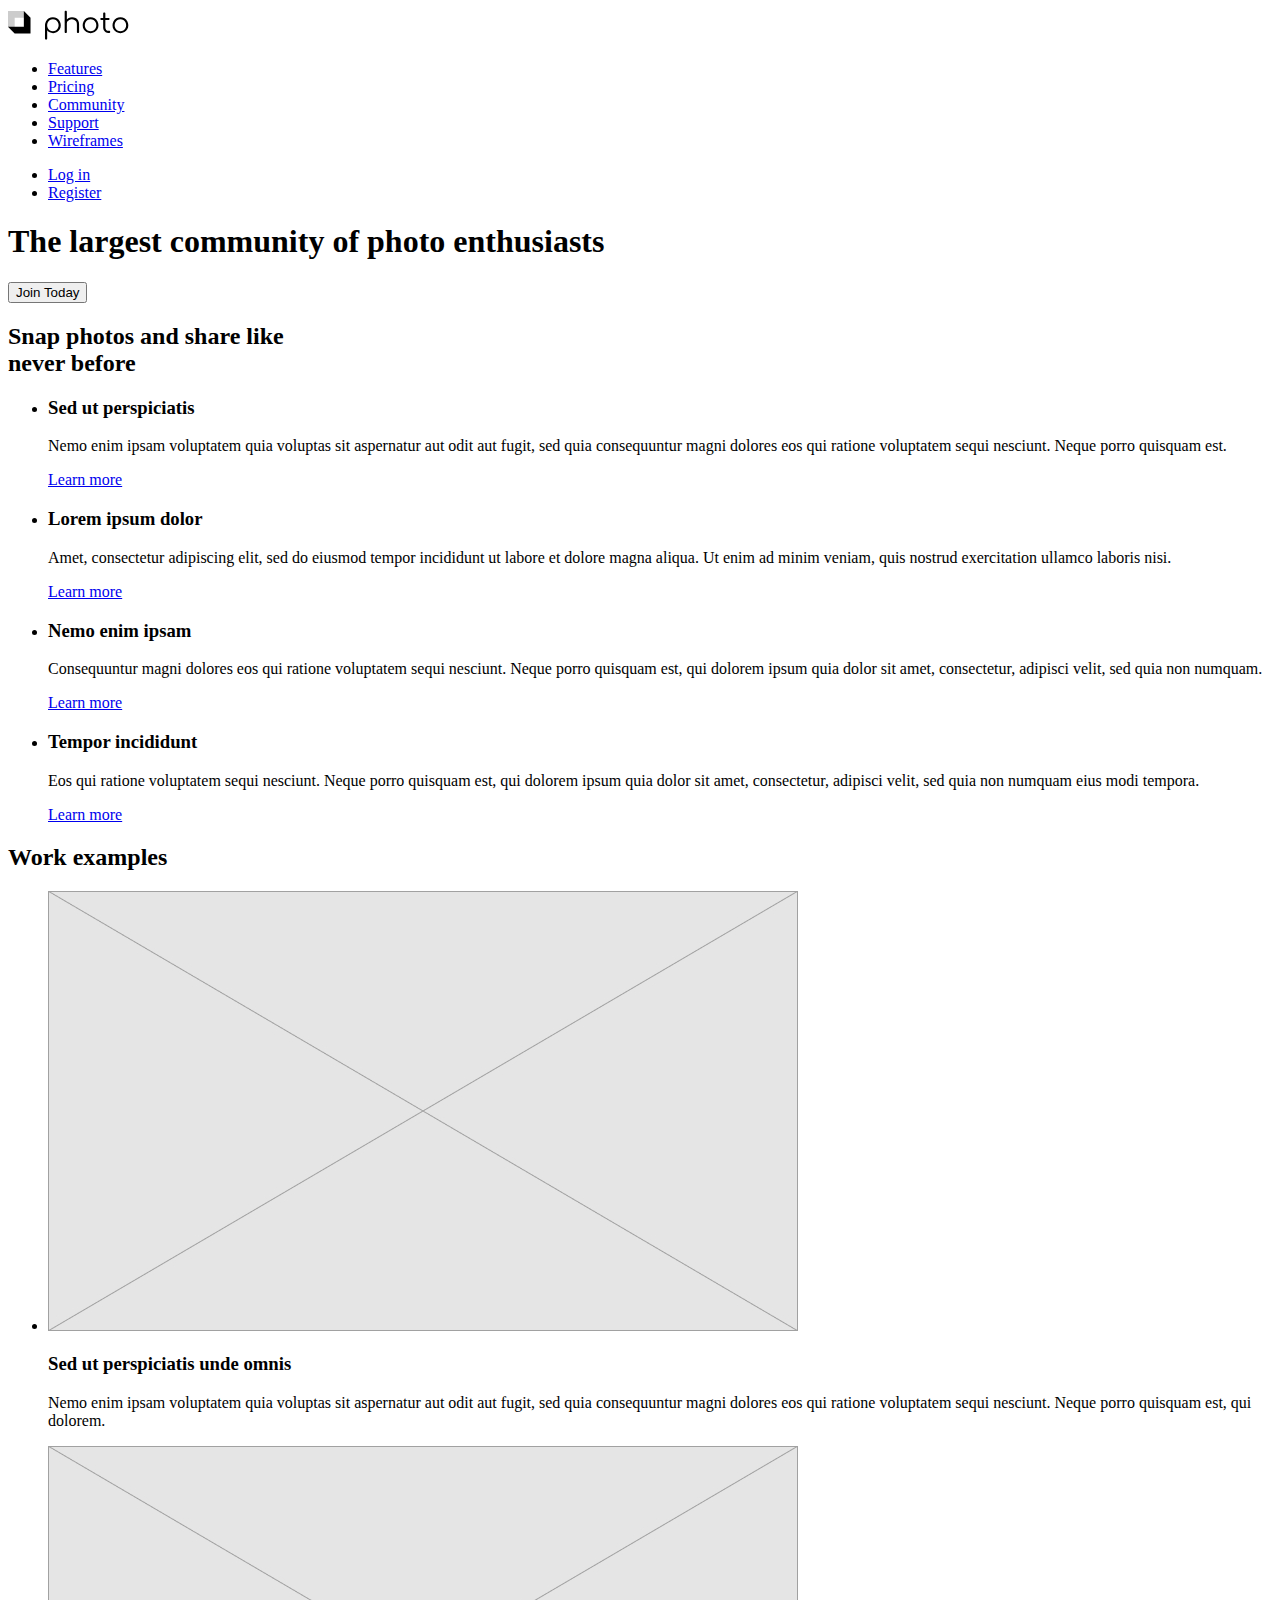
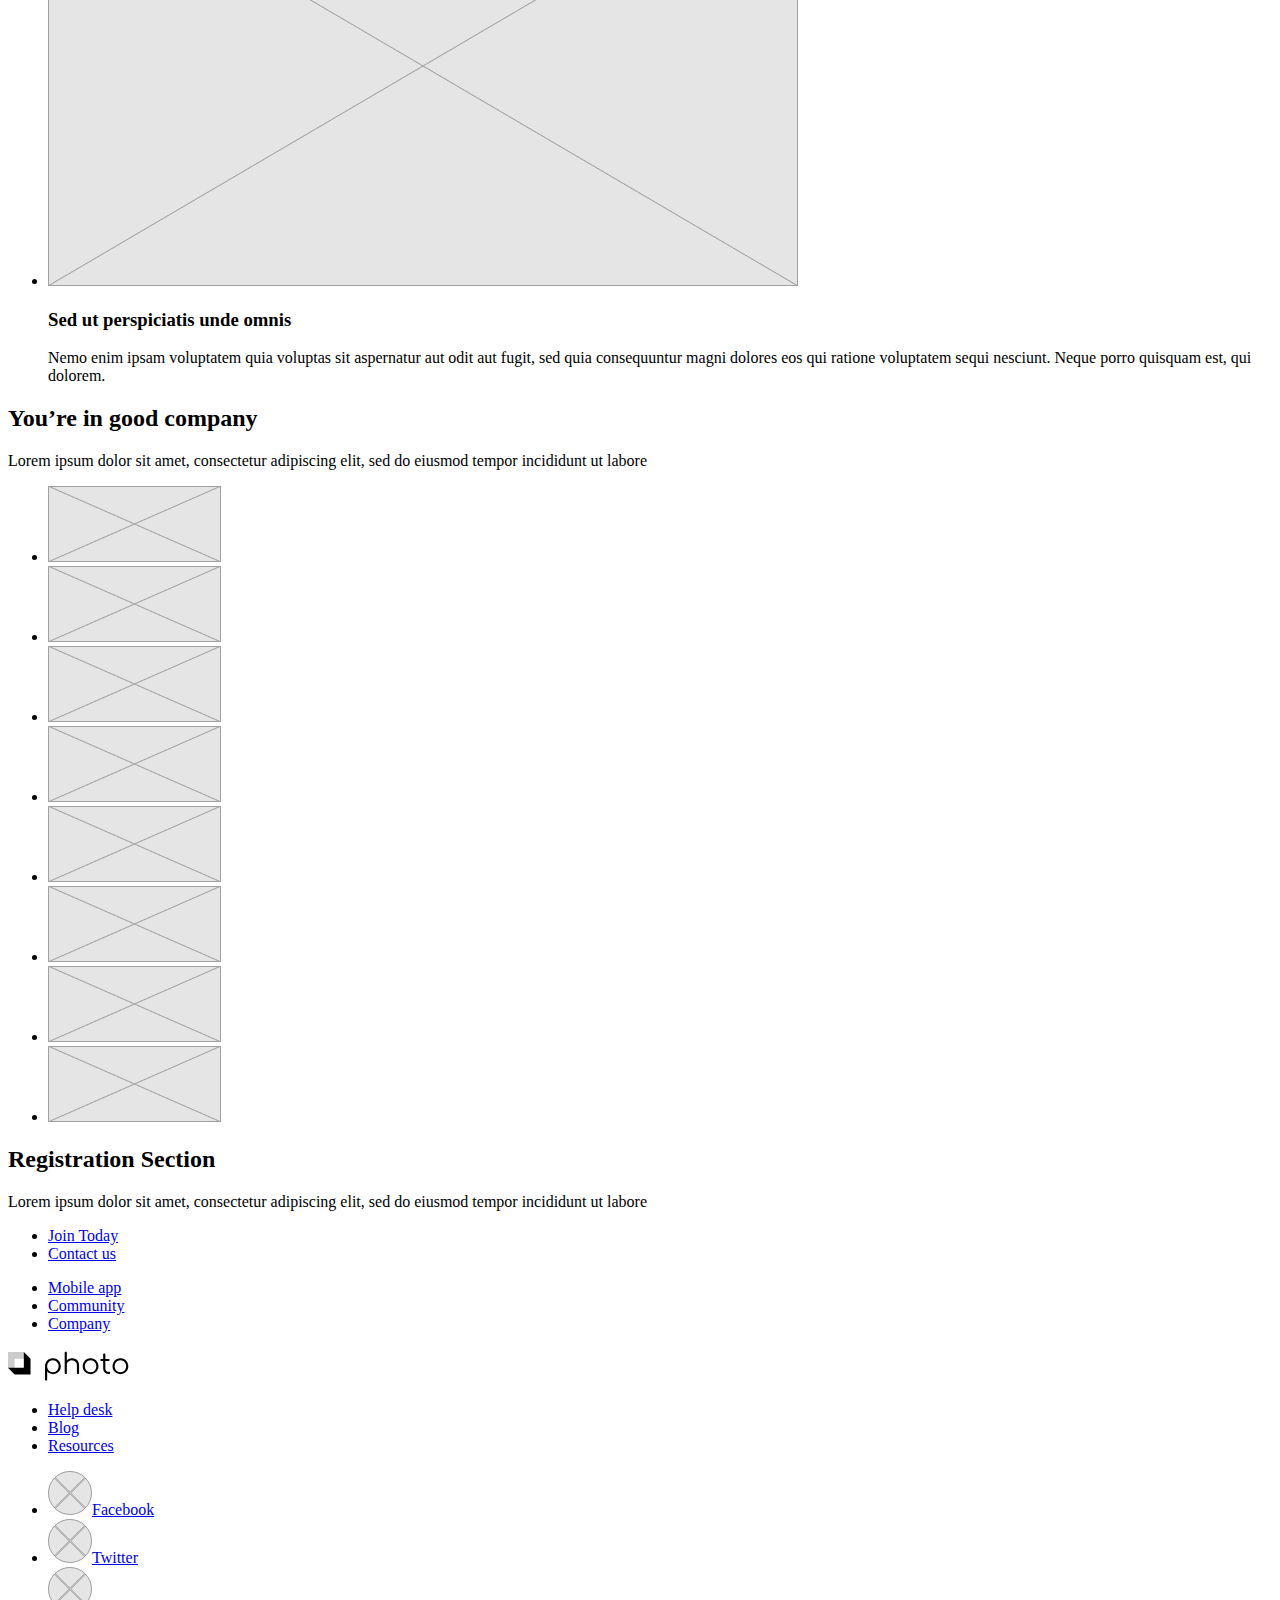
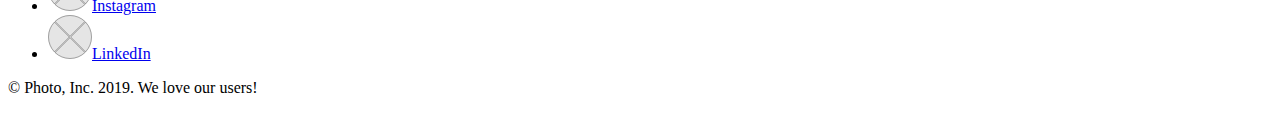
==== index.html @ e6aa23af "закончил первый модуль уроки репета" ====
<!DOCTYPE html>
<html lang="en">
  <head>
    <meta charset="UTF-8" />
    <meta http-equiv="X-UA-Compatible" content="IE=edge" />
    <meta name="viewport" content="width=device-width, initial-scale=1.0" />
    <title>Lesson</title>
  </head>

  <body>
    <!-- Section Site header -->
    <header>
      <nav>
        <a href="./index.html"
          ><img src="./img/logo-photo.svg" alt="Company logo Photo"
        /></a>
        <ul>
          <li><a href="#">Features</a></li>
          <li><a href="#">Pricing</a></li>
          <li><a href="#">Community</a></li>
          <li><a href="./support.html">Support</a></li>
          <li><a href="./wireframes.html">Wireframes</a></li>
        </ul>
        <ul>
          <li><a href="#">Log in</a></li>
          <li><a href="#">Register</a></li>
        </ul>
      </nav>
    </header>
    <main>
      <!-- Section Banner -->
      <section>
        <h1>The largest community of photo enthusiasts</h1>
        <button>Join Today</button>
      </section>
      <!-- Section Benefits -->
      <section>
        <h2>
          Snap photos and share like <br />
          never before
        </h2>
        <ul>
          <li>
            <h3>Sed ut perspiciatis</h3>
            <p>
              Nemo enim ipsam voluptatem quia voluptas sit aspernatur aut odit
              aut fugit, sed quia consequuntur magni dolores eos qui ratione
              voluptatem sequi nesciunt. Neque porro quisquam est.
            </p>
            <a href="#">Learn more</a>
          </li>
          <li>
            <h3>Lorem ipsum dolor</h3>
            <p>
              Amet, consectetur adipiscing elit, sed do eiusmod tempor
              incididunt ut labore et dolore magna aliqua. Ut enim ad minim
              veniam, quis nostrud exercitation ullamco laboris nisi.
            </p>
            <a href="#">Learn more</a>
          </li>
          <li>
            <h3>Nemo enim ipsam</h3>
            <p>
              Consequuntur magni dolores eos qui ratione voluptatem sequi
              nesciunt. Neque porro quisquam est, qui dolorem ipsum quia dolor
              sit amet, consectetur, adipisci velit, sed quia non numquam.
            </p>
            <a href="#">Learn more</a>
          </li>
          <li>
            <h3>Tempor incididunt</h3>
            <p>
              Eos qui ratione voluptatem sequi nesciunt. Neque porro quisquam
              est, qui dolorem ipsum quia dolor sit amet, consectetur, adipisci
              velit, sed quia non numquam eius modi tempora.
            </p>
            <a href="#">Learn more</a>
          </li>
        </ul>
      </section>
      <!-- Section Work examples -->
      <section>
        <h2>Work examples</h2>
        <ul>
          <li>
            <img
              src="./img/envelope.jpg"
              alt="envelope"
              width="750"
              height="440"
            />
            <h3>Sed ut perspiciatis unde omnis</h3>
            <p>
              Nemo enim ipsam voluptatem quia voluptas sit aspernatur aut odit
              aut fugit, sed quia consequuntur magni dolores eos qui ratione
              voluptatem sequi nesciunt. Neque porro quisquam est, qui dolorem.
            </p>
          </li>
          <li>
            <img
              src="./img/envelope.jpg"
              alt="envelope"
              width="750"
              height="440"
            />
            <h3>Sed ut perspiciatis unde omnis</h3>
            <p>
              Nemo enim ipsam voluptatem quia voluptas sit aspernatur aut odit
              aut fugit, sed quia consequuntur magni dolores eos qui ratione
              voluptatem sequi nesciunt. Neque porro quisquam est, qui dolorem.
            </p>
          </li>
        </ul>
      </section>
      <!-- Section Reviews -->
      <section>
        <h2>You&#8217;re in good company</h2>
        <p>
          Lorem ipsum dolor sit amet, consectetur adipiscing elit, sed do
          eiusmod tempor incididunt ut labore
        </p>
        <ul>
          <li>
            <a href="#"
              ><img
                src="./img/rectangle.jpg"
                alt="First company logo"
                width="173"
                height="76"
            /></a>
          </li>
          <li>
            <a href="#"
              ><img
                src="./img/rectangle.jpg"
                alt="Second company logo"
                width="173"
                height="76"
            /></a>
          </li>
          <li>
            <a href="#"
              ><img
                src="./img/rectangle.jpg"
                alt="Third company logo"
                width="173"
                height="76"
            /></a>
          </li>
          <li>
            <a href="#"
              ><img
                src="./img/rectangle.jpg"
                alt="Fourth company logo"
                width="173"
                height="76"
            /></a>
          </li>
          <li>
            <a href="#"
              ><img
                src="./img/rectangle.jpg"
                alt="Fifth company logo"
                width="173"
                height="76"
            /></a>
          </li>
          <li>
            <a href="#"
              ><img
                src="./img/rectangle.jpg"
                alt="Logo of the sixth company"
                width="173"
                height="76"
            /></a>
          </li>
          <li>
            <a href="#"
              ><img
                src="./img/rectangle.jpg"
                alt="Logo of the seventh company"
                width="173"
                height="76"
            /></a>
          </li>
          <li>
            <a href="#"
              ><img
                src="./img/rectangle.jpg"
                alt="Logo of the eighth company"
                width="173"
                height="76"
            /></a>
          </li>
        </ul>
      </section>
      <!-- Registration Section -->
      <section>
        <h2>Registration Section</h2>
        <p>
          Lorem ipsum dolor sit amet, consectetur adipiscing elit, sed do
          eiusmod tempor incididunt ut labore
        </p>
        <ul>
          <li><a href="#">Join Today</a></li>
          <li><a href="#">Contact us</a></li>
        </ul>
      </section>
    </main>
    <!-- Section footer -->
    <footer>
      <ul>
        <li><a href="#">Mobile app</a></li>
        <li><a href="#">Community</a></li>
        <li><a href="#">Company</a></li>
      </ul>
      <a href="./index.html"
        ><img src="./img/logo-photo.svg" alt="Company logo Photo"
      /></a>
      <ul>
        <li><a href="#">Help desk</a></li>
        <li><a href="#">Blog</a></li>
        <li><a href="#">Resources</a></li>
      </ul>
      <ul>
        <li>
          <a href="#" aria-label="Facebook link"
            ><img
              src="./img/ellipse.svg"
              alt="Facebook company logo"
            />Facebook</a
          >
        </li>
        <li>
          <a href="#" aria-label="Twitter link"
            ><img
              src="./img/ellipse.svg"
              alt="Twitter company logo"
            />Twitter</a
          >
        </li>
        <li>
          <a href="#" aria-label="Instagram link"
            ><img
              src="./img/ellipse.svg"
              alt="Instagram company logo"
            />Instagram</a
          >
        </li>
        <li>
          <a href="#" aria-label="LinkedIn link"
            ><img
              src="./img/ellipse.svg"
              alt="LinkedIn company logo"
            />LinkedIn</a
          >
        </li>
      </ul>
      <p>&#169; Photo, Inc. 2019. We love our users!</p>
    </footer>
  </body>
</html>
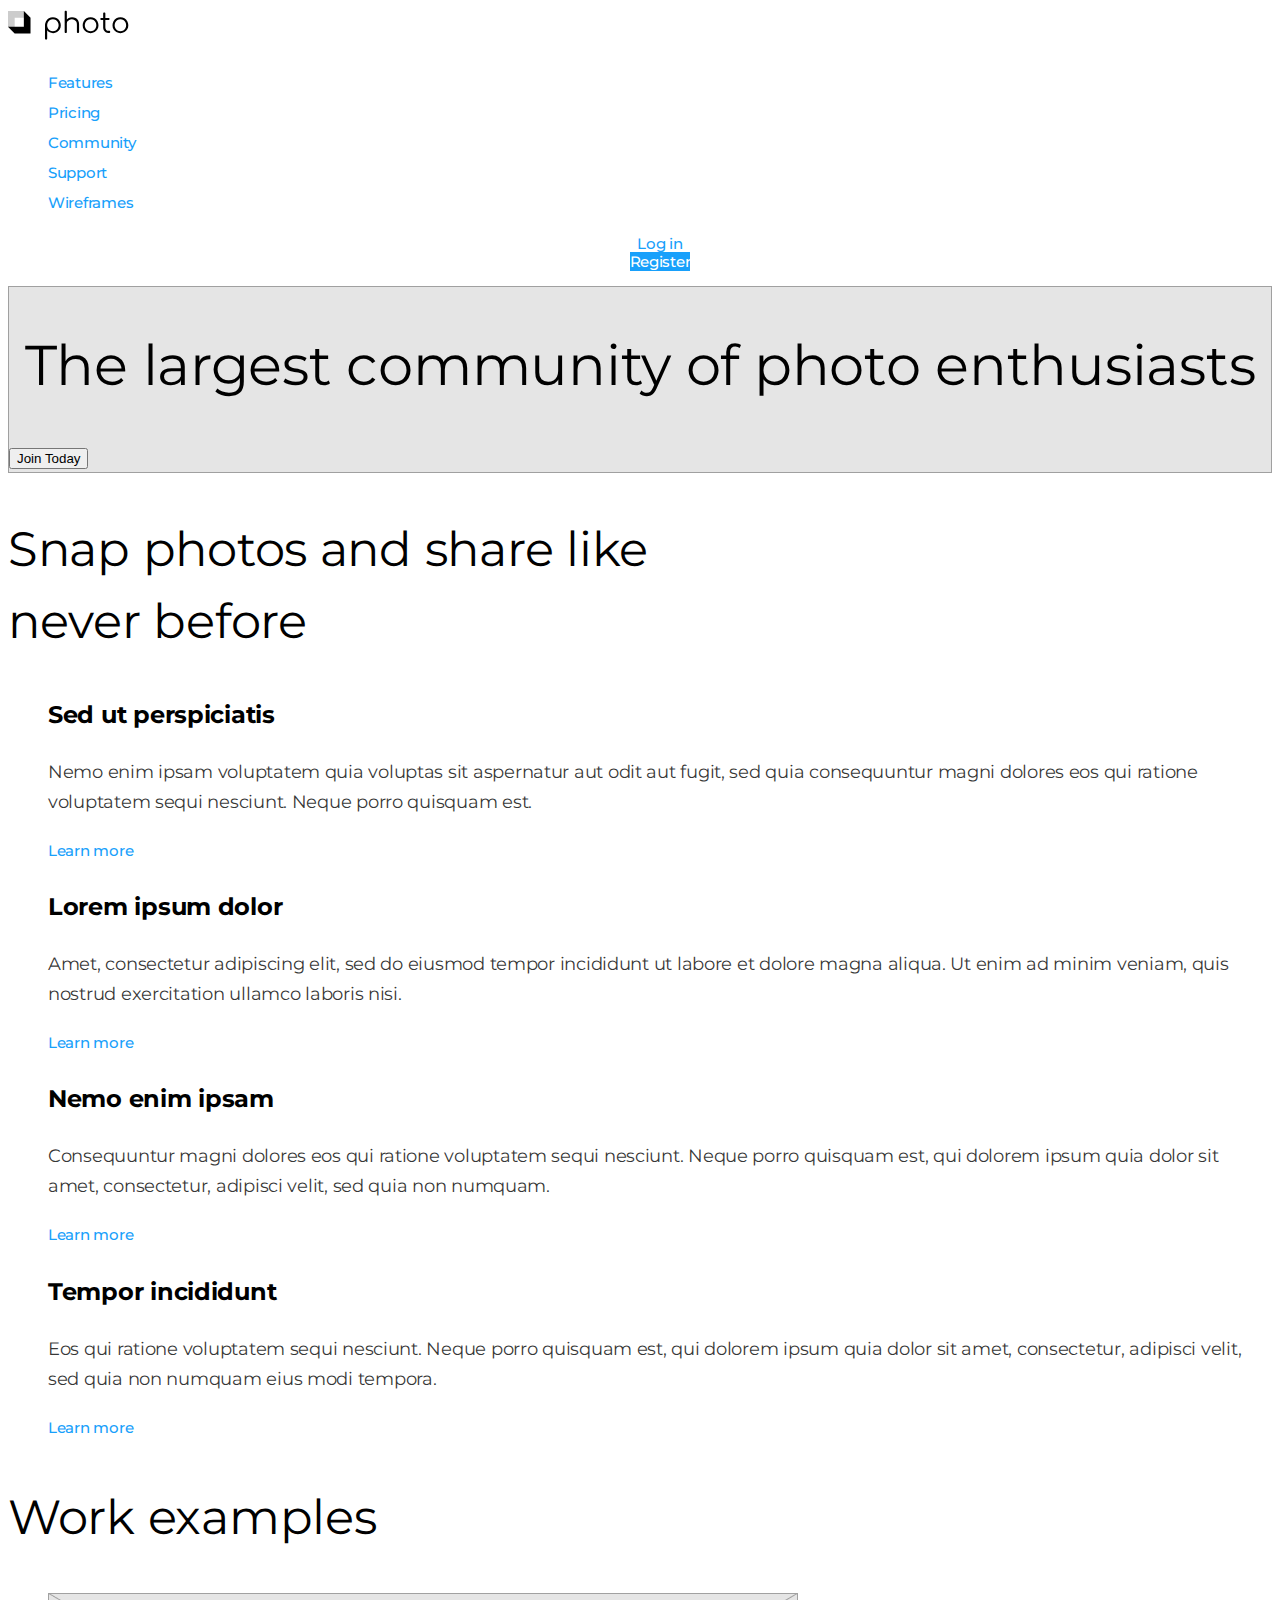
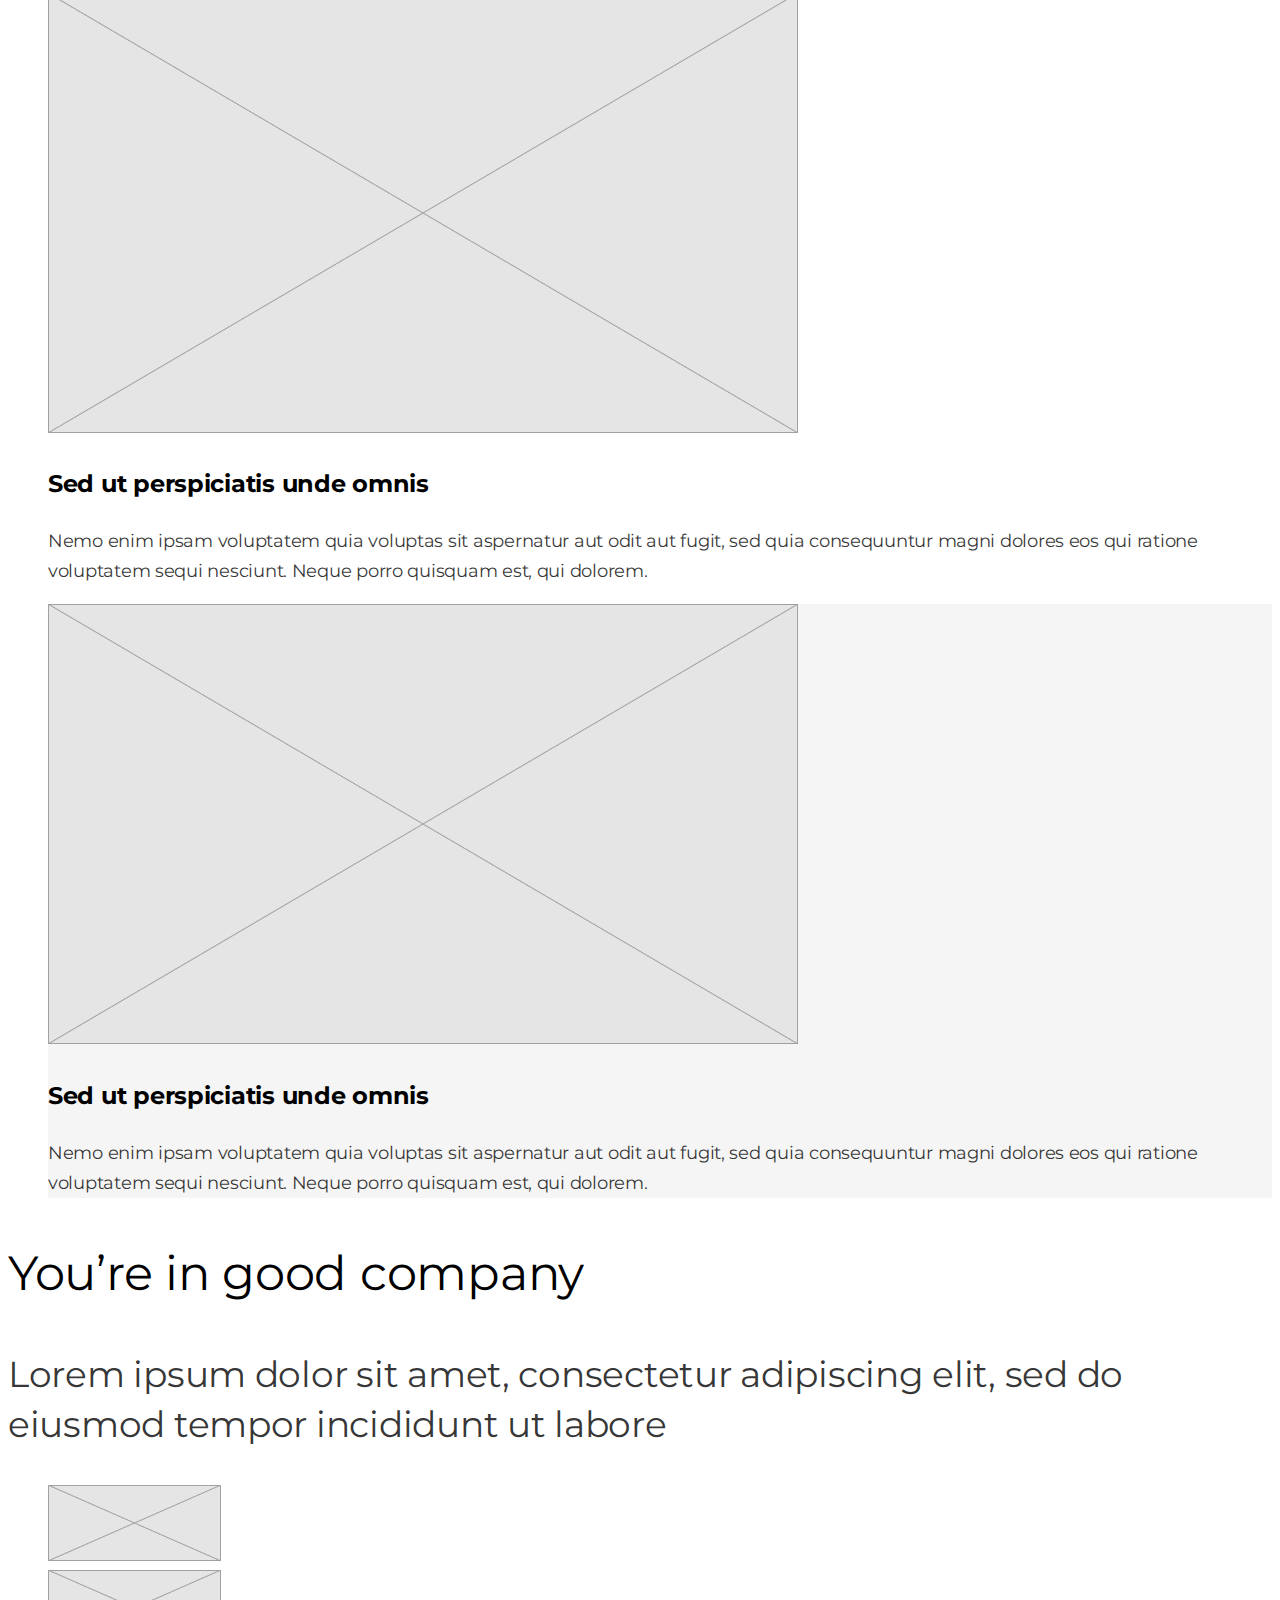
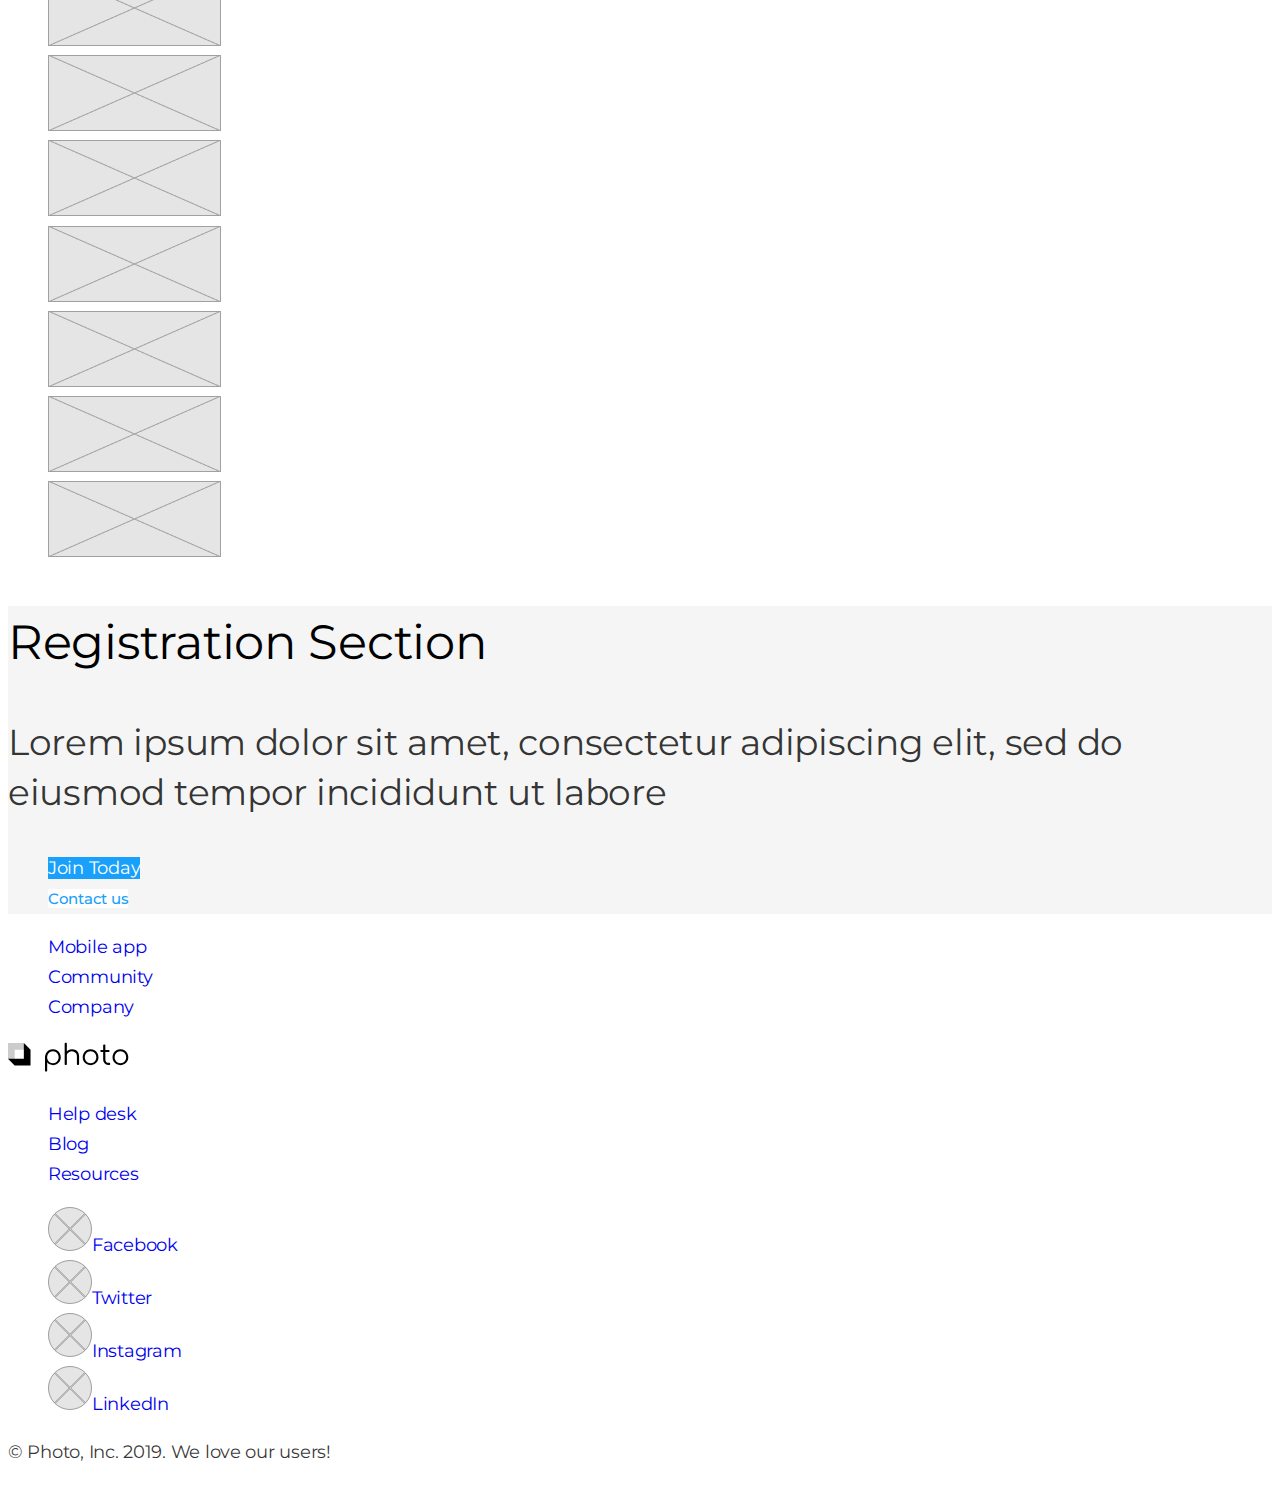
==== commit 69e88724: "lesson 2ok" ====
--- a/index.html
+++ b/index.html
@@ -5,105 +5,116 @@
     <meta http-equiv="X-UA-Compatible" content="IE=edge" />
     <meta name="viewport" content="width=device-width, initial-scale=1.0" />
     <title>Lesson</title>
+    <link rel="preconnect" href="https://fonts.googleapis.com" />
+    <link rel="preconnect" href="https://fonts.gstatic.com" crossorigin />
+    <link
+      href="https://fonts.googleapis.com/css2?family=Montserrat:wght@400;500;700&display=swap"
+      rel="stylesheet"
+    />
+    <link rel="stylesheet" href="./css/main.css" />
   </head>
 
-  <body>
+  <body class="body-page">
     <!-- Section Site header -->
-    <header>
+    <header class="header-page">
       <nav>
-        <a href="./index.html"
+        <a href="./index.html" class="logo"
           ><img src="./img/logo-photo.svg" alt="Company logo Photo"
         /></a>
-        <ul>
-          <li><a href="#">Features</a></li>
-          <li><a href="#">Pricing</a></li>
-          <li><a href="#">Community</a></li>
-          <li><a href="./support.html">Support</a></li>
-          <li><a href="./wireframes.html">Wireframes</a></li>
-        </ul>
-        <ul>
-          <li><a href="#">Log in</a></li>
-          <li><a href="#">Register</a></li>
+        <ul class="nav-site">
+          <li><a href="#" class="nav-site-link">Features</a></li>
+          <li><a href="#" class="nav-site-link">Pricing</a></li>
+          <li>
+            <a href="./community.html" class="nav-site-link">Community</a>
+          </li>
+          <li><a href="./support.html" class="nav-site-link">Support</a></li>
+          <li>
+            <a href="./wireframes.html" class="nav-site-link">Wireframes</a>
+          </li>
+        </ul>
+        <ul class="nav-auth">
+          <li><a href="#" class="button-primary">Log in</a></li>
+          <li><a href="#" class="button-secondary">Register</a></li>
         </ul>
       </nav>
     </header>
     <main>
       <!-- Section Banner -->
-      <section>
-        <h1>The largest community of photo enthusiasts</h1>
+      <section class="banner">
+        <h1 class="banner-title">The largest community of photo enthusiasts</h1>
         <button>Join Today</button>
       </section>
       <!-- Section Benefits -->
-      <section>
-        <h2>
+      <section class="section">
+        <h2 class="section-title">
           Snap photos and share like <br />
           never before
         </h2>
-        <ul>
-          <li>
-            <h3>Sed ut perspiciatis</h3>
+        <ul class="benefits-list">
+          <li>
+            <h3 class="benefits-list-title">Sed ut perspiciatis</h3>
             <p>
               Nemo enim ipsam voluptatem quia voluptas sit aspernatur aut odit
               aut fugit, sed quia consequuntur magni dolores eos qui ratione
               voluptatem sequi nesciunt. Neque porro quisquam est.
             </p>
-            <a href="#">Learn more</a>
-          </li>
-          <li>
-            <h3>Lorem ipsum dolor</h3>
+            <a href="#" class="button-primary">Learn more</a>
+          </li>
+          <li>
+            <h3 class="benefits-list-title">Lorem ipsum dolor</h3>
             <p>
               Amet, consectetur adipiscing elit, sed do eiusmod tempor
               incididunt ut labore et dolore magna aliqua. Ut enim ad minim
               veniam, quis nostrud exercitation ullamco laboris nisi.
             </p>
-            <a href="#">Learn more</a>
-          </li>
-          <li>
-            <h3>Nemo enim ipsam</h3>
+            <a href="#" class="button-primary">Learn more</a>
+          </li>
+          <li>
+            <h3 class="benefits-list-title">Nemo enim ipsam</h3>
             <p>
               Consequuntur magni dolores eos qui ratione voluptatem sequi
               nesciunt. Neque porro quisquam est, qui dolorem ipsum quia dolor
               sit amet, consectetur, adipisci velit, sed quia non numquam.
             </p>
-            <a href="#">Learn more</a>
-          </li>
-          <li>
-            <h3>Tempor incididunt</h3>
+            <a href="#" class="button-primary">Learn more</a>
+          </li>
+          <li>
+            <h3 class="benefits-list-title">Tempor incididunt</h3>
             <p>
               Eos qui ratione voluptatem sequi nesciunt. Neque porro quisquam
               est, qui dolorem ipsum quia dolor sit amet, consectetur, adipisci
               velit, sed quia non numquam eius modi tempora.
             </p>
-            <a href="#">Learn more</a>
+            <a href="#" class="button-primary">Learn more</a>
           </li>
         </ul>
       </section>
       <!-- Section Work examples -->
-      <section>
-        <h2>Work examples</h2>
-        <ul>
-          <li>
+      <section class="section">
+        <h2 class="section-title">Work examples</h2>
+        <ul class="work-list">
+          <li class="work-item-even">
             <img
               src="./img/envelope.jpg"
               alt="envelope"
               width="750"
               height="440"
             />
-            <h3>Sed ut perspiciatis unde omnis</h3>
+            <h3 class="work-list-title">Sed ut perspiciatis unde omnis</h3>
             <p>
               Nemo enim ipsam voluptatem quia voluptas sit aspernatur aut odit
               aut fugit, sed quia consequuntur magni dolores eos qui ratione
               voluptatem sequi nesciunt. Neque porro quisquam est, qui dolorem.
             </p>
           </li>
-          <li>
+          <li class="work-item-odd">
             <img
               src="./img/envelope.jpg"
               alt="envelope"
               width="750"
               height="440"
             />
-            <h3>Sed ut perspiciatis unde omnis</h3>
+            <h3 class="work-list-title">Sed ut perspiciatis unde omnis</h3>
             <p>
               Nemo enim ipsam voluptatem quia voluptas sit aspernatur aut odit
               aut fugit, sed quia consequuntur magni dolores eos qui ratione
@@ -113,9 +124,9 @@
         </ul>
       </section>
       <!-- Section Reviews -->
-      <section>
-        <h2>You&#8217;re in good company</h2>
-        <p>
+      <section class="section">
+        <h2 class="section-title">You&#8217;re in good company</h2>
+        <p class="reviews-text">
           Lorem ipsum dolor sit amet, consectetur adipiscing elit, sed do
           eiusmod tempor incididunt ut labore
         </p>
@@ -195,15 +206,15 @@
         </ul>
       </section>
       <!-- Registration Section -->
-      <section>
-        <h2>Registration Section</h2>
-        <p>
+      <section class="section registration">
+        <h2 class="section-title">Registration Section</h2>
+        <p class="registration-text">
           Lorem ipsum dolor sit amet, consectetur adipiscing elit, sed do
           eiusmod tempor incididunt ut labore
         </p>
         <ul>
-          <li><a href="#">Join Today</a></li>
-          <li><a href="#">Contact us</a></li>
+          <li><a href="#" class="button-secondary">Join Today</a></li>
+          <li><a href="#" class="button-primary">Contact us</a></li>
         </ul>
       </section>
     </main>
--- a/css/main.css
+++ b/css/main.css
@@ -0,0 +1,113 @@
+:root {
+  /* цвет основного текста rgba(0, 0, 0, 0.8); */
+  --primary-text-color: rgba(0, 0, 0, 0.8);
+  /* цвет вторичного текста #000000; */
+  --title-text-color: #000000;
+  /* цвет акцент #18A0FB */
+  --accent-color: #18a0fb;
+  /* цвет инверсионного текста #ffffff */
+  --primary-white-color: #ffffff;
+  /* вторичный цвет фона #F5F5F5 */
+  --secondary-background-color: #f5f5f5;
+}
+
+ul {
+  list-style: none;
+}
+a {
+  text-decoration: none;
+}
+
+/* button */
+.button-primary {
+  color: var(--accent-color);
+  background-color: var(--primary-white-color);
+  font-size: 15px;
+  font-weight: 500;
+  line-height: 1.2;
+  text-align: center;
+}
+.button-secondary {
+  color: var(--primary-white-color);
+  background-color: var(--accent-color);
+}
+
+.body-page {
+  color: var(--primary-text-color);
+  background-color: #ffffff;
+  font-family: Montserrat, sans-serif;
+  font-size: 18px;
+  line-height: 1.67;
+  letter-spacing: -0.015em;
+  text-align: left;
+}
+
+/* Site nav */
+.nav-site-link {
+  color: var(--accent-color);
+  font-size: 15px;
+  font-weight: 500;
+  line-height: 1.2;
+  text-align: center;
+}
+
+.nav-site-link.current {
+  color: var(--title-text-color);
+}
+
+.nav-site-link:hover,
+.nav-site-link:focus {
+  color: var(--title-text-color);
+}
+
+.nav-auth {
+  font-size: 15px;
+  font-weight: 500;
+  line-height: 1.2;
+  text-align: center;
+}
+/* banner */
+.banner {
+  background-color: #e5e5e5;
+  border: 1px solid rgba(0, 0, 0, 0.3);
+}
+.banner-title {
+  color: var(--title-text-color);
+  font-size: 56px;
+  font-weight: 400;
+  line-height: 1.43;
+  text-align: center;
+}
+/* section style */
+.section-title {
+  color: var(--title-text-color);
+  font-size: 48px;
+  font-weight: 400;
+  line-height: 1.5;
+}
+
+/* benefits */
+.benefits-list-title,
+.work-list-title {
+  color: var(--title-text-color);
+  font-size: 24px;
+  font-weight: 700;
+  line-height: 1.5;
+}
+
+/* Section Work examples */
+.work-item-odd,
+.registration {
+  background-color: #f5f5f5;
+}
+
+/* Section Reviews */
+.reviews-text {
+  font-size: 36px;
+  line-height: 1.39;
+}
+/* Registration Section */
+.registration-text {
+  font-size: 36px;
+  line-height: 1.39;
+}
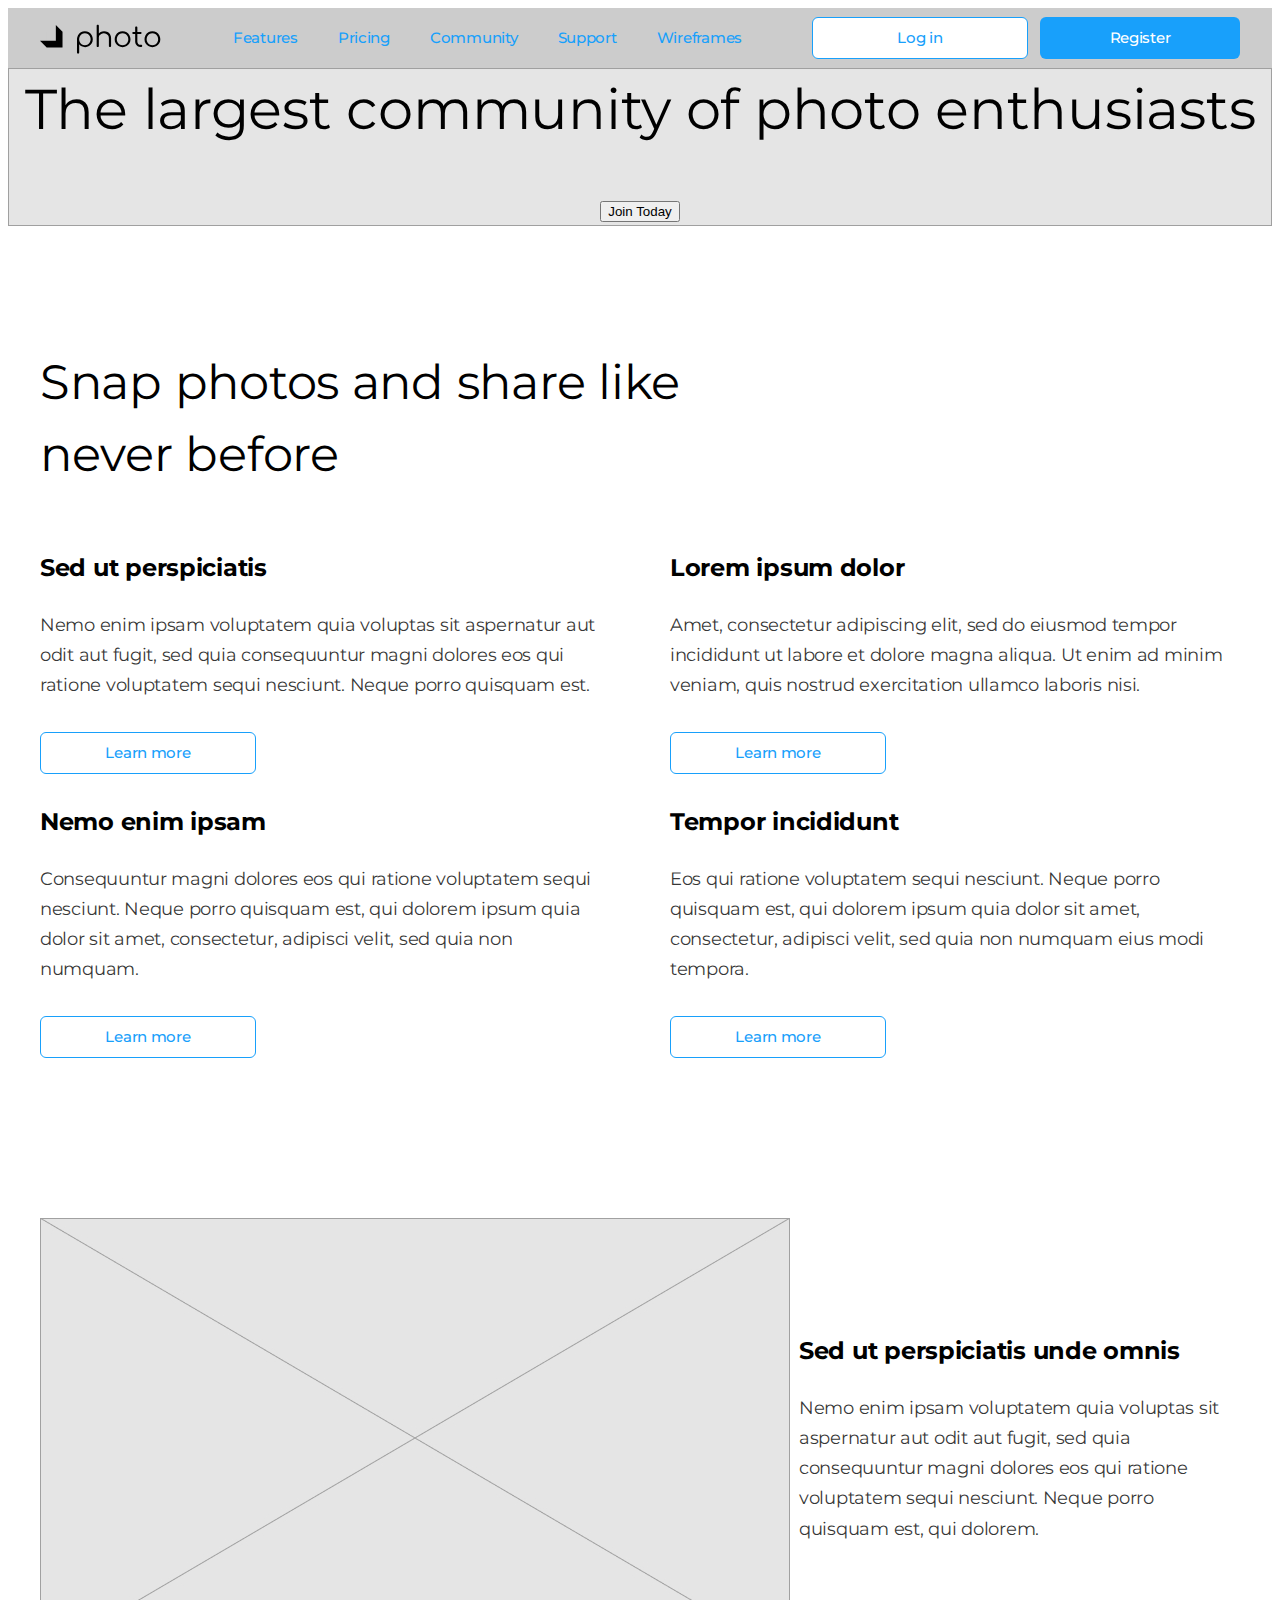
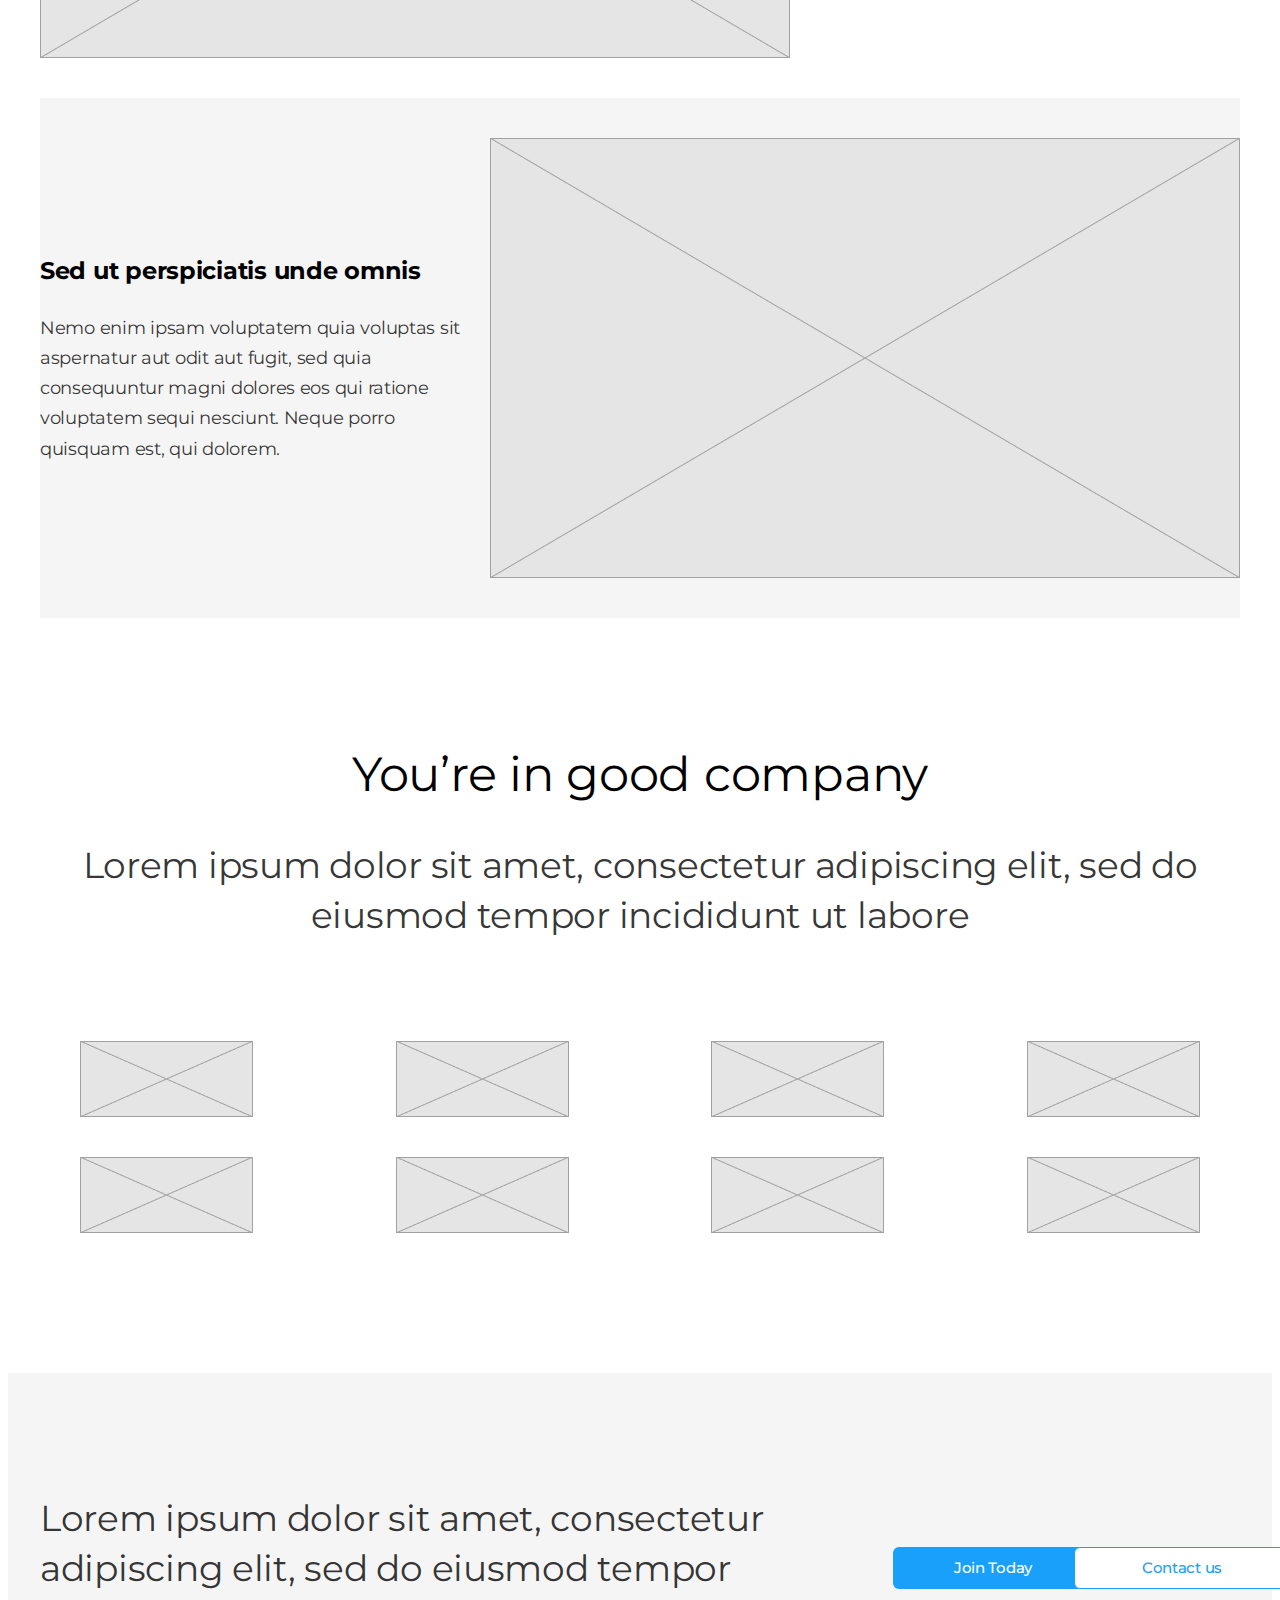
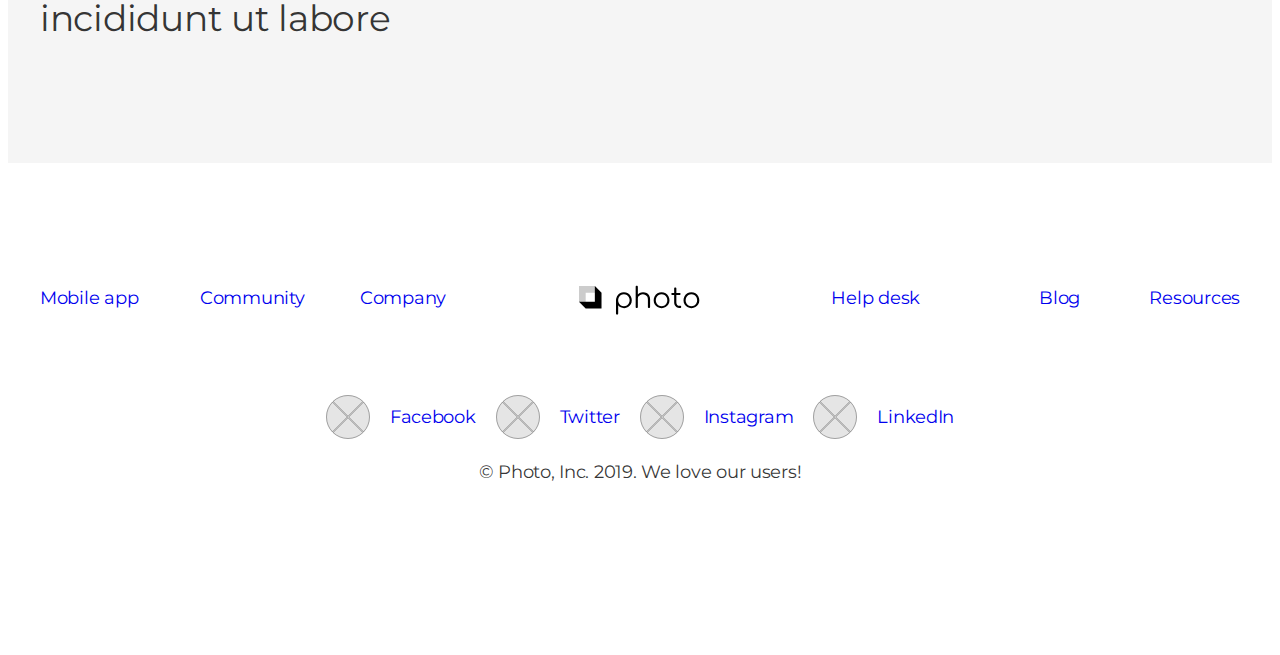
==== commit c67b814b: "29.04.23 ok" ====
--- a/index.html
+++ b/index.html
@@ -11,32 +11,51 @@
       href="https://fonts.googleapis.com/css2?family=Montserrat:wght@400;500;700&display=swap"
       rel="stylesheet"
     />
+    <link
+      rel="stylesheet"
+      href="https://cdnjs.cloudflare.com/ajax/libs/modern-normalize/1.1.0/modern-normalize.min.css"
+      integrity="sha512-wpPYUAdjBVSE4KJnH1VR1HeZfpl1ub8YT/NKx4PuQ5NmX2tKuGu6U/JRp5y+Y8XG2tV+wKQpNHVUX03MfMFn9Q=="
+      crossorigin="anonymous"
+      referrerpolicy="no-referrer"
+    />
     <link rel="stylesheet" href="./css/main.css" />
   </head>
 
   <body class="body-page">
     <!-- Section Site header -->
     <header class="header-page">
-      <nav>
-        <a href="./index.html" class="logo"
-          ><img src="./img/logo-photo.svg" alt="Company logo Photo"
-        /></a>
-        <ul class="nav-site">
-          <li><a href="#" class="nav-site-link">Features</a></li>
-          <li><a href="#" class="nav-site-link">Pricing</a></li>
-          <li>
-            <a href="./community.html" class="nav-site-link">Community</a>
-          </li>
-          <li><a href="./support.html" class="nav-site-link">Support</a></li>
-          <li>
-            <a href="./wireframes.html" class="nav-site-link">Wireframes</a>
-          </li>
-        </ul>
-        <ul class="nav-auth">
-          <li><a href="#" class="button-primary">Log in</a></li>
-          <li><a href="#" class="button-secondary">Register</a></li>
-        </ul>
-      </nav>
+      <div class="container">
+        <nav class="nav">
+          <a href="./index.html" class="logo"
+            ><img src="./img/logo-photo.svg" alt="Company logo Photo"
+          /></a>
+          <ul class="nav-site">
+            <li class="nav-site-item">
+              <a href="#" class="nav-site-link">Features</a>
+            </li>
+            <li class="nav-site-item">
+              <a href="#" class="nav-site-link">Pricing</a>
+            </li>
+            <li class="nav-site-item">
+              <a href="./community.html" class="nav-site-link">Community</a>
+            </li>
+            <li class="nav-site-item">
+              <a href="./support.html" class="nav-site-link">Support</a>
+            </li>
+            <li class="nav-site-item">
+              <a href="./wireframes.html" class="nav-site-link">Wireframes</a>
+            </li>
+          </ul>
+          <ul class="nav-auth">
+            <li class="nav-auth-item">
+              <a href="#" class="button-primary">Log in</a>
+            </li>
+            <li class="nav-auth-item">
+              <a href="#" class="button-secondary">Register</a>
+            </li>
+          </ul>
+        </nav>
+      </div>
     </header>
     <main>
       <!-- Section Banner -->
@@ -46,228 +65,256 @@
       </section>
       <!-- Section Benefits -->
       <section class="section">
-        <h2 class="section-title">
-          Snap photos and share like <br />
-          never before
-        </h2>
-        <ul class="benefits-list">
-          <li>
-            <h3 class="benefits-list-title">Sed ut perspiciatis</h3>
-            <p>
-              Nemo enim ipsam voluptatem quia voluptas sit aspernatur aut odit
-              aut fugit, sed quia consequuntur magni dolores eos qui ratione
-              voluptatem sequi nesciunt. Neque porro quisquam est.
-            </p>
-            <a href="#" class="button-primary">Learn more</a>
-          </li>
-          <li>
-            <h3 class="benefits-list-title">Lorem ipsum dolor</h3>
-            <p>
-              Amet, consectetur adipiscing elit, sed do eiusmod tempor
-              incididunt ut labore et dolore magna aliqua. Ut enim ad minim
-              veniam, quis nostrud exercitation ullamco laboris nisi.
-            </p>
-            <a href="#" class="button-primary">Learn more</a>
-          </li>
-          <li>
-            <h3 class="benefits-list-title">Nemo enim ipsam</h3>
-            <p>
-              Consequuntur magni dolores eos qui ratione voluptatem sequi
-              nesciunt. Neque porro quisquam est, qui dolorem ipsum quia dolor
-              sit amet, consectetur, adipisci velit, sed quia non numquam.
-            </p>
-            <a href="#" class="button-primary">Learn more</a>
-          </li>
-          <li>
-            <h3 class="benefits-list-title">Tempor incididunt</h3>
-            <p>
-              Eos qui ratione voluptatem sequi nesciunt. Neque porro quisquam
-              est, qui dolorem ipsum quia dolor sit amet, consectetur, adipisci
-              velit, sed quia non numquam eius modi tempora.
-            </p>
-            <a href="#" class="button-primary">Learn more</a>
-          </li>
-        </ul>
+        <div class="container">
+          <h2 class="section-title">
+            Snap photos and share like <br />
+            never before
+          </h2>
+          <ul class="benefits-list">
+            <li class="benefits-item">
+              <h3 class="benefits-list-title">Sed ut perspiciatis</h3>
+              <p class="benefits-text">
+                Nemo enim ipsam voluptatem quia voluptas sit aspernatur aut odit
+                aut fugit, sed quia consequuntur magni dolores eos qui ratione
+                voluptatem sequi nesciunt. Neque porro quisquam est.
+              </p>
+              <a href="#" class="button-primary">Learn more</a>
+            </li>
+            <li class="benefits-item">
+              <h3 class="benefits-list-title">Lorem ipsum dolor</h3>
+              <p class="benefits-text">
+                Amet, consectetur adipiscing elit, sed do eiusmod tempor
+                incididunt ut labore et dolore magna aliqua. Ut enim ad minim
+                veniam, quis nostrud exercitation ullamco laboris nisi.
+              </p>
+              <a href="#" class="button-primary">Learn more</a>
+            </li>
+            <li class="benefits-item">
+              <h3 class="benefits-list-title">Nemo enim ipsam</h3>
+              <p class="benefits-text">
+                Consequuntur magni dolores eos qui ratione voluptatem sequi
+                nesciunt. Neque porro quisquam est, qui dolorem ipsum quia dolor
+                sit amet, consectetur, adipisci velit, sed quia non numquam.
+              </p>
+              <a href="#" class="button-primary">Learn more</a>
+            </li>
+            <li class="benefits-item">
+              <h3 class="benefits-list-title">Tempor incididunt</h3>
+              <p class="benefits-text">
+                Eos qui ratione voluptatem sequi nesciunt. Neque porro quisquam
+                est, qui dolorem ipsum quia dolor sit amet, consectetur,
+                adipisci velit, sed quia non numquam eius modi tempora.
+              </p>
+              <a href="#" class="button-primary">Learn more</a>
+            </li>
+          </ul>
+        </div>
       </section>
       <!-- Section Work examples -->
-      <section class="section">
-        <h2 class="section-title">Work examples</h2>
-        <ul class="work-list">
-          <li class="work-item-even">
-            <img
-              src="./img/envelope.jpg"
-              alt="envelope"
-              width="750"
-              height="440"
-            />
-            <h3 class="work-list-title">Sed ut perspiciatis unde omnis</h3>
-            <p>
-              Nemo enim ipsam voluptatem quia voluptas sit aspernatur aut odit
-              aut fugit, sed quia consequuntur magni dolores eos qui ratione
-              voluptatem sequi nesciunt. Neque porro quisquam est, qui dolorem.
-            </p>
-          </li>
-          <li class="work-item-odd">
-            <img
-              src="./img/envelope.jpg"
-              alt="envelope"
-              width="750"
-              height="440"
-            />
-            <h3 class="work-list-title">Sed ut perspiciatis unde omnis</h3>
-            <p>
-              Nemo enim ipsam voluptatem quia voluptas sit aspernatur aut odit
-              aut fugit, sed quia consequuntur magni dolores eos qui ratione
-              voluptatem sequi nesciunt. Neque porro quisquam est, qui dolorem.
-            </p>
-          </li>
-        </ul>
+      <section class="section no-padding">
+        <div class="container">
+          <h2 class="section-title visually-hidden">Work examples</h2>
+          <ul class="work-list">
+            <li class="work-item">
+              <img
+                src="./img/envelope.jpg"
+                alt="envelope"
+                width="750"
+                height="440"
+              />
+              <div class="work-content">
+                <h3 class="work-list-title">Sed ut perspiciatis unde omnis</h3>
+                <p class="work-text">
+                  Nemo enim ipsam voluptatem quia voluptas sit aspernatur aut
+                  odit aut fugit, sed quia consequuntur magni dolores eos qui
+                  ratione voluptatem sequi nesciunt. Neque porro quisquam est,
+                  qui dolorem.
+                </p>
+              </div>
+            </li>
+            <li class="work-item">
+              <img
+                src="./img/envelope.jpg"
+                alt="envelope"
+                width="750"
+                height="440"
+              />
+              <div class="work-content">
+                <h3 class="work-list-title">Sed ut perspiciatis unde omnis</h3>
+                <p class="work-text">
+                  Nemo enim ipsam voluptatem quia voluptas sit aspernatur aut
+                  odit aut fugit, sed quia consequuntur magni dolores eos qui
+                  ratione voluptatem sequi nesciunt. Neque porro quisquam est,
+                  qui dolorem.
+                </p>
+              </div>
+            </li>
+          </ul>
+        </div>
       </section>
       <!-- Section Reviews -->
-      <section class="section">
-        <h2 class="section-title">You&#8217;re in good company</h2>
-        <p class="reviews-text">
-          Lorem ipsum dolor sit amet, consectetur adipiscing elit, sed do
-          eiusmod tempor incididunt ut labore
-        </p>
-        <ul>
-          <li>
-            <a href="#"
-              ><img
-                src="./img/rectangle.jpg"
-                alt="First company logo"
-                width="173"
-                height="76"
-            /></a>
-          </li>
-          <li>
-            <a href="#"
-              ><img
-                src="./img/rectangle.jpg"
-                alt="Second company logo"
-                width="173"
-                height="76"
-            /></a>
-          </li>
-          <li>
-            <a href="#"
-              ><img
-                src="./img/rectangle.jpg"
-                alt="Third company logo"
-                width="173"
-                height="76"
-            /></a>
-          </li>
-          <li>
-            <a href="#"
-              ><img
-                src="./img/rectangle.jpg"
-                alt="Fourth company logo"
-                width="173"
-                height="76"
-            /></a>
-          </li>
-          <li>
-            <a href="#"
-              ><img
-                src="./img/rectangle.jpg"
-                alt="Fifth company logo"
-                width="173"
-                height="76"
-            /></a>
-          </li>
-          <li>
-            <a href="#"
-              ><img
-                src="./img/rectangle.jpg"
-                alt="Logo of the sixth company"
-                width="173"
-                height="76"
-            /></a>
-          </li>
-          <li>
-            <a href="#"
-              ><img
-                src="./img/rectangle.jpg"
-                alt="Logo of the seventh company"
-                width="173"
-                height="76"
-            /></a>
-          </li>
-          <li>
-            <a href="#"
-              ><img
-                src="./img/rectangle.jpg"
-                alt="Logo of the eighth company"
-                width="173"
-                height="76"
-            /></a>
-          </li>
-        </ul>
+      <section class="section section-reviews">
+        <div class="container">
+          <h2 class="section-title">You&#8217;re in good company</h2>
+          <p class="reviews-text">
+            Lorem ipsum dolor sit amet, consectetur adipiscing elit, sed do
+            eiusmod tempor incididunt ut labore
+          </p>
+          <ul class="reviews-list">
+            <li class="reviews-item">
+              <a href="#"
+                ><img
+                  src="./img/rectangle.jpg"
+                  alt="First company logo"
+                  width="173"
+                  height="76"
+              /></a>
+            </li>
+            <li class="reviews-item">
+              <a href="#"
+                ><img
+                  src="./img/rectangle.jpg"
+                  alt="Second company logo"
+                  width="173"
+                  height="76"
+              /></a>
+            </li>
+            <li class="reviews-item">
+              <a href="#"
+                ><img
+                  src="./img/rectangle.jpg"
+                  alt="Third company logo"
+                  width="173"
+                  height="76"
+              /></a>
+            </li>
+            <li class="reviews-item">
+              <a href="#"
+                ><img
+                  src="./img/rectangle.jpg"
+                  alt="Fourth company logo"
+                  width="173"
+                  height="76"
+              /></a>
+            </li>
+            <li class="reviews-item">
+              <a href="#"
+                ><img
+                  src="./img/rectangle.jpg"
+                  alt="Fifth company logo"
+                  width="173"
+                  height="76"
+              /></a>
+            </li>
+            <li class="reviews-item">
+              <a href="#"
+                ><img
+                  src="./img/rectangle.jpg"
+                  alt="Logo of the sixth company"
+                  width="173"
+                  height="76"
+              /></a>
+            </li>
+            <li class="reviews-item">
+              <a href="#"
+                ><img
+                  src="./img/rectangle.jpg"
+                  alt="Logo of the seventh company"
+                  width="173"
+                  height="76"
+              /></a>
+            </li>
+            <li class="reviews-item">
+              <a href="#"
+                ><img
+                  src="./img/rectangle.jpg"
+                  alt="Logo of the eighth company"
+                  width="173"
+                  height="76"
+              /></a>
+            </li>
+          </ul>
+        </div>
       </section>
       <!-- Registration Section -->
       <section class="section registration">
-        <h2 class="section-title">Registration Section</h2>
-        <p class="registration-text">
-          Lorem ipsum dolor sit amet, consectetur adipiscing elit, sed do
-          eiusmod tempor incididunt ut labore
-        </p>
-        <ul>
-          <li><a href="#" class="button-secondary">Join Today</a></li>
-          <li><a href="#" class="button-primary">Contact us</a></li>
-        </ul>
+        <div class="container section-registration">
+          <h2 class="section-title visually-hidden">Registration Section</h2>
+          <p class="registration-text">
+            Lorem ipsum dolor sit amet, consectetur adipiscing elit, sed do
+            eiusmod tempor incididunt ut labore
+          </p>
+          <ul class="registration-list">
+            <li class="registration-item">
+              <a href="#" class="button-secondary">Join Today</a>
+            </li>
+            <li class="registration-item">
+              <a href="#" class="button-primary">Contact us</a>
+            </li>
+          </ul>
+        </div>
       </section>
     </main>
     <!-- Section footer -->
     <footer>
-      <ul>
-        <li><a href="#">Mobile app</a></li>
-        <li><a href="#">Community</a></li>
-        <li><a href="#">Company</a></li>
-      </ul>
-      <a href="./index.html"
-        ><img src="./img/logo-photo.svg" alt="Company logo Photo"
-      /></a>
-      <ul>
-        <li><a href="#">Help desk</a></li>
-        <li><a href="#">Blog</a></li>
-        <li><a href="#">Resources</a></li>
-      </ul>
-      <ul>
-        <li>
-          <a href="#" aria-label="Facebook link"
-            ><img
-              src="./img/ellipse.svg"
-              alt="Facebook company logo"
-            />Facebook</a
-          >
-        </li>
-        <li>
-          <a href="#" aria-label="Twitter link"
-            ><img
-              src="./img/ellipse.svg"
-              alt="Twitter company logo"
-            />Twitter</a
-          >
-        </li>
-        <li>
-          <a href="#" aria-label="Instagram link"
-            ><img
-              src="./img/ellipse.svg"
-              alt="Instagram company logo"
-            />Instagram</a
-          >
-        </li>
-        <li>
-          <a href="#" aria-label="LinkedIn link"
-            ><img
-              src="./img/ellipse.svg"
-              alt="LinkedIn company logo"
-            />LinkedIn</a
-          >
-        </li>
-      </ul>
-      <p>&#169; Photo, Inc. 2019. We love our users!</p>
+      <div class="container footer">
+        <div class="footer-top">
+          <ul class="footer-top-list">
+            <li class="footer-top-item"><a href="#">Mobile app</a></li>
+            <li class="footer-top-item"><a href="#">Community</a></li>
+            <li class="footer-top-item"><a href="#">Company</a></li>
+          </ul>
+          <a href="./index.html"
+            ><img src="./img/logo-photo.svg" alt="Company logo Photo"
+          /></a>
+          <ul class="footer-top-list text-site-right">
+            <li class="footer-top-item"><a href="#">Help desk</a></li>
+            <li class="footer-top-item"><a href="#">Blog</a></li>
+            <li class="footer-top-item"><a href="#">Resources</a></li>
+          </ul>
+        </div>
+        <div class="footer-bottom">
+          <ul class="footer-bottom-list">
+            <li class="footer-bottom-item">
+              <a class="footer-bottom-link" href="#" aria-label="Facebook link"
+                ><img
+                  class="footer-bottom-img"
+                  src="./img/ellipse.svg"
+                  alt="Facebook company logo"
+                />Facebook</a
+              >
+            </li>
+            <li class="footer-bottom-item">
+              <a class="footer-bottom-link" href="#" aria-label="Twitter link"
+                ><img
+                  class="footer-bottom-img"
+                  src="./img/ellipse.svg"
+                  alt="Twitter company logo"
+                />Twitter</a
+              >
+            </li>
+            <li class="footer-bottom-item">
+              <a class="footer-bottom-link" href="#" aria-label="Instagram link"
+                ><img
+                  class="footer-bottom-img"
+                  src="./img/ellipse.svg"
+                  alt="Instagram company logo"
+                />Instagram</a
+              >
+            </li>
+            <li class="footer-bottom-item">
+              <a class="footer-bottom-link" href="#" aria-label="LinkedIn link"
+                ><img
+                  class="footer-bottom-img"
+                  src="./img/ellipse.svg"
+                  alt="LinkedIn company logo"
+                />LinkedIn</a
+              >
+            </li>
+          </ul>
+          <p>&#169; Photo, Inc. 2019. We love our users!</p>
+        </div>
+      </div>
     </footer>
   </body>
 </html>
--- a/css/main.css
+++ b/css/main.css
@@ -13,23 +13,61 @@
 
 ul {
   list-style: none;
+  padding: 0;
+  margin: 0;
 }
 a {
   text-decoration: none;
 }
 
+img {
+  display: block;
+}
+
+.visually-hidden {
+  position: absolute;
+  width: 1px;
+  height: 1px;
+  margin: -1px;
+  border: 0;
+  padding: 0;
+
+  white-space: nowrap;
+  clip-path: inset(100%);
+  clip: rect(0 0 0 0);
+  overflow: hidden;
+}
+
+.text-site-right {
+  text-align: right;
+}
+
 /* button */
 .button-primary {
+  display: inline-block;
+  min-width: 130px;
   color: var(--accent-color);
   background-color: var(--primary-white-color);
   font-size: 15px;
   font-weight: 500;
   line-height: 1.2;
   text-align: center;
+  border-radius: 6px;
+  padding: 11px 42px;
+  border: 1px solid var(--accent-color);
 }
 .button-secondary {
+  display: inline-block;
+  min-width: 130px;
   color: var(--primary-white-color);
   background-color: var(--accent-color);
+  font-size: 15px;
+  font-weight: 500;
+  line-height: 1.2;
+  text-align: center;
+  border-radius: 6px;
+  padding: 11px 34px;
+  border: 1px solid transparent;
 }
 
 .body-page {
@@ -42,8 +80,47 @@
   text-align: left;
 }
 
+.header-page {
+  background-color: #cccccc;
+}
+
+.container {
+  width: 1200px;
+  padding-right: 30px;
+  padding-left: 30px;
+  margin-left: auto;
+  margin-right: auto;
+}
+
+.section {
+  padding-top: 120px;
+  padding-bottom: 120px;
+}
+
+.section.no-padding {
+  padding-top: 0;
+  padding-bottom: 0;
+}
+
 /* Site nav */
+.nav {
+  display: flex;
+  align-items: center;
+}
+
+.nav-site {
+  display: flex;
+  margin-left: 70px;
+}
+
+.nav-site-item:not(:last-child) {
+  margin-right: 40px;
+}
+
 .nav-site-link {
+  display: block;
+  padding-top: 21px;
+  padding-bottom: 21px;
   color: var(--accent-color);
   font-size: 15px;
   font-weight: 500;
@@ -61,25 +138,36 @@
 }
 
 .nav-auth {
+  display: flex;
+  margin-left: auto;
   font-size: 15px;
   font-weight: 500;
   line-height: 1.2;
   text-align: center;
 }
+
+.nav-auth-item:not(:last-child) {
+  margin-right: 12px;
+}
+
 /* banner */
 .banner {
   background-color: #e5e5e5;
   border: 1px solid rgba(0, 0, 0, 0.3);
+  text-align: center;
 }
 .banner-title {
   color: var(--title-text-color);
   font-size: 56px;
   font-weight: 400;
   line-height: 1.43;
-  text-align: center;
+  margin-top: 0;
+  margin-bottom: 46px;
 }
 /* section style */
 .section-title {
+  margin-top: 0;
+  margin-bottom: 30px;
   color: var(--title-text-color);
   font-size: 48px;
   font-weight: 400;
@@ -89,25 +177,155 @@
 /* benefits */
 .benefits-list-title,
 .work-list-title {
+  margin-top: 0;
+  margin-bottom: 24px;
   color: var(--title-text-color);
   font-size: 24px;
   font-weight: 700;
   line-height: 1.5;
 }
 
+.benefits-list {
+  display: flex;
+  flex-wrap: wrap;
+  justify-content: space-between;
+  margin-top: 60px;
+  margin-bottom: 0;
+}
+
+.benefits-item {
+  flex-basis: calc(100% / 2 - 30px);
+  margin-bottom: 30px;
+}
+
+.benefits-item:nth-last-child(-n + 2) {
+  margin-bottom: 0;
+}
+
+.benefits-text {
+  margin-top: 0;
+  margin-bottom: 32px;
+}
+
 /* Section Work examples */
-.work-item-odd,
+.work-list {
+}
+
+.work-item {
+  display: flex;
+  align-items: center;
+  padding: 40px 0;
+  background-color: var(--primary-white-color);
+}
+
+.work-item:nth-child(2n) {
+  flex-direction: row-reverse;
+  background-color: var(--secondary-background-color);
+}
+
+.work-item:nth-child(2n + 1) .work-content {
+  margin-left: 9px;
+}
+
+.work-item:nth-child(2n) .work-content {
+  margin-right: 9px;
+}
+
 .registration {
-  background-color: #f5f5f5;
+  background-color: var(--secondary-background-color);
+}
+
+.work-text {
+  margin-top: 0;
+  margin-bottom: 0;
 }
 
 /* Section Reviews */
+.section-reviews {
+  text-align: center;
+}
+
+.reviews-list {
+  display: flex;
+  flex-wrap: wrap;
+  justify-content: space-between;
+}
+
+.reviews-item {
+  margin: 20px 40px;
+}
+
 .reviews-text {
+  margin-top: 0;
+  margin-bottom: 80px;
   font-size: 36px;
   line-height: 1.39;
 }
 /* Registration Section */
+.section-registration {
+  display: flex;
+}
+
+.registration-list {
+  display: flex;
+  align-items: center;
+}
+
+.registration-item {
+  width: 166px;
+}
+
+.registration-item + .registration-item {
+  margin-left: 15px;
+}
+
 .registration-text {
+  margin-top: 0;
+  margin-bottom: 0;
   font-size: 36px;
   line-height: 1.39;
 }
+
+/* -- Section footer -- */
+.footer {
+  padding-top: 120px;
+  padding-bottom: 120px;
+}
+
+.footer-top {
+  display: flex;
+  justify-content: space-between;
+  margin-bottom: 40px;
+}
+
+.footer-top-list {
+  display: flex;
+}
+
+.footer-top-item {
+  width: 160px;
+}
+
+.footer-bottom {
+  text-align: center;
+  margin-top: 80px;
+  margin-bottom: 40px;
+}
+
+.footer-bottom-list {
+  display: flex;
+  justify-content: center;
+}
+
+.footer-bottom-item + .footer-bottom-item {
+  margin-left: 20px;
+}
+
+.footer-bottom-link {
+  display: flex;
+  align-items: center;
+}
+
+.footer-bottom-img {
+  margin-right: 20px;
+}
